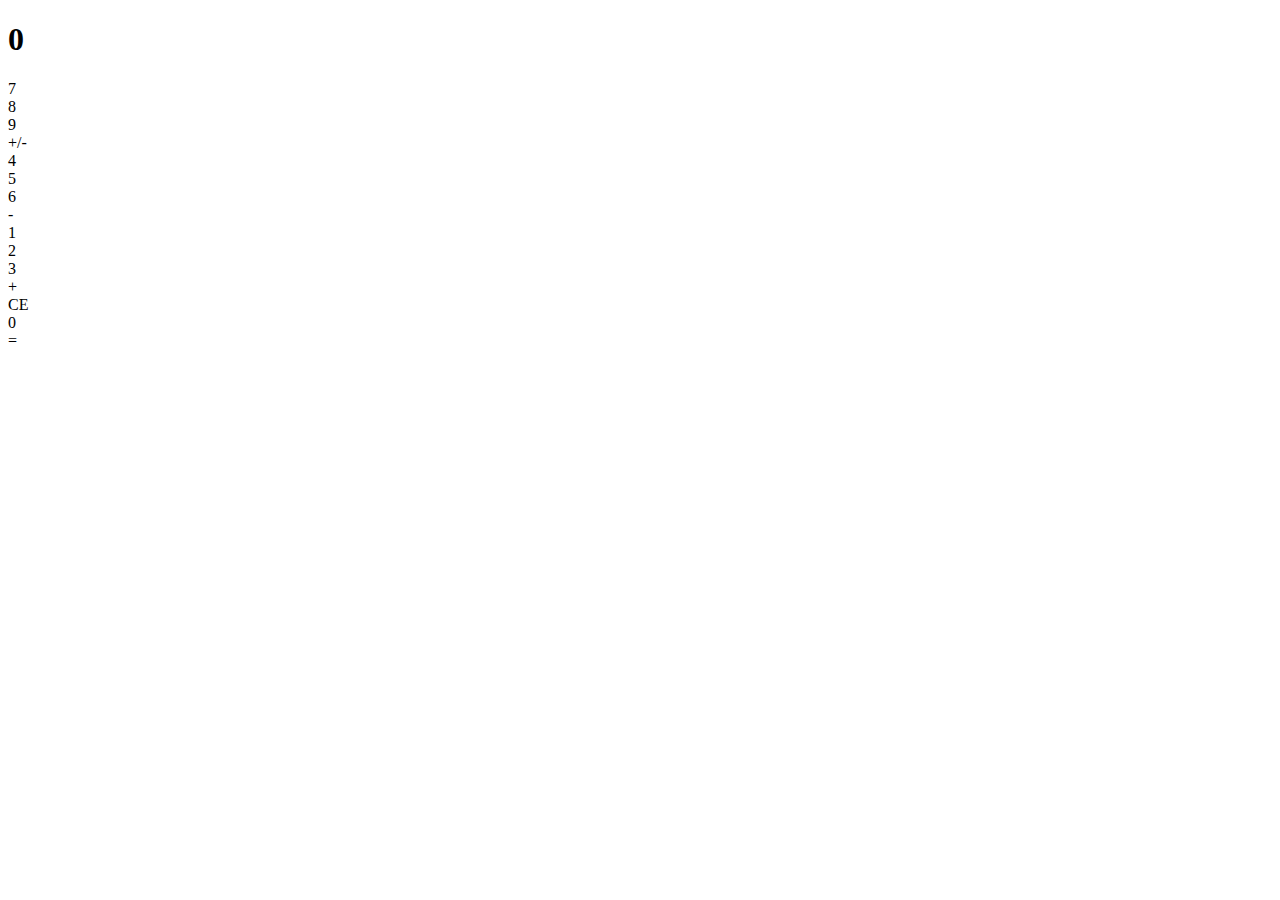
==== WebCalculator/index.html @ 8b533bb9 "Membuat Layout Kalkulator" ====
<!DOCTYPE html>
<html>
  <head>
    <title>Web Calculator</title>
    <link rel="stylesheet" href="assets/style.css" />
  </head>

  <body>
    <div class="flex-container-column">
      <div class="display">
        <h1 id="displayNumber">0</h1>
      </div>
      <div class="flex-container-row">
        <div class="button">7</div>
        <div class="button">8</div>
        <div class="button">9</div>
        <div class="button negative">+/-</div>
      </div>
      <div class="flex-container-row">
        <div class="button">4</div>
        <div class="button">5</div>
        <div class="button">6</div>
        <div class="button operator">-</div>
      </div>
      <div class="flex-container-row">
        <div class="button">1</div>
        <div class="button">2</div>
        <div class="button">3</div>
        <div class="button operator">+</div>
      </div>
      <div class="flex-container-row">
        <div class="button clear">CE</div>
        <div class="button">0</div>
        <div class="button equals">=</div>
      </div>
    </div>
  </body>
</html>
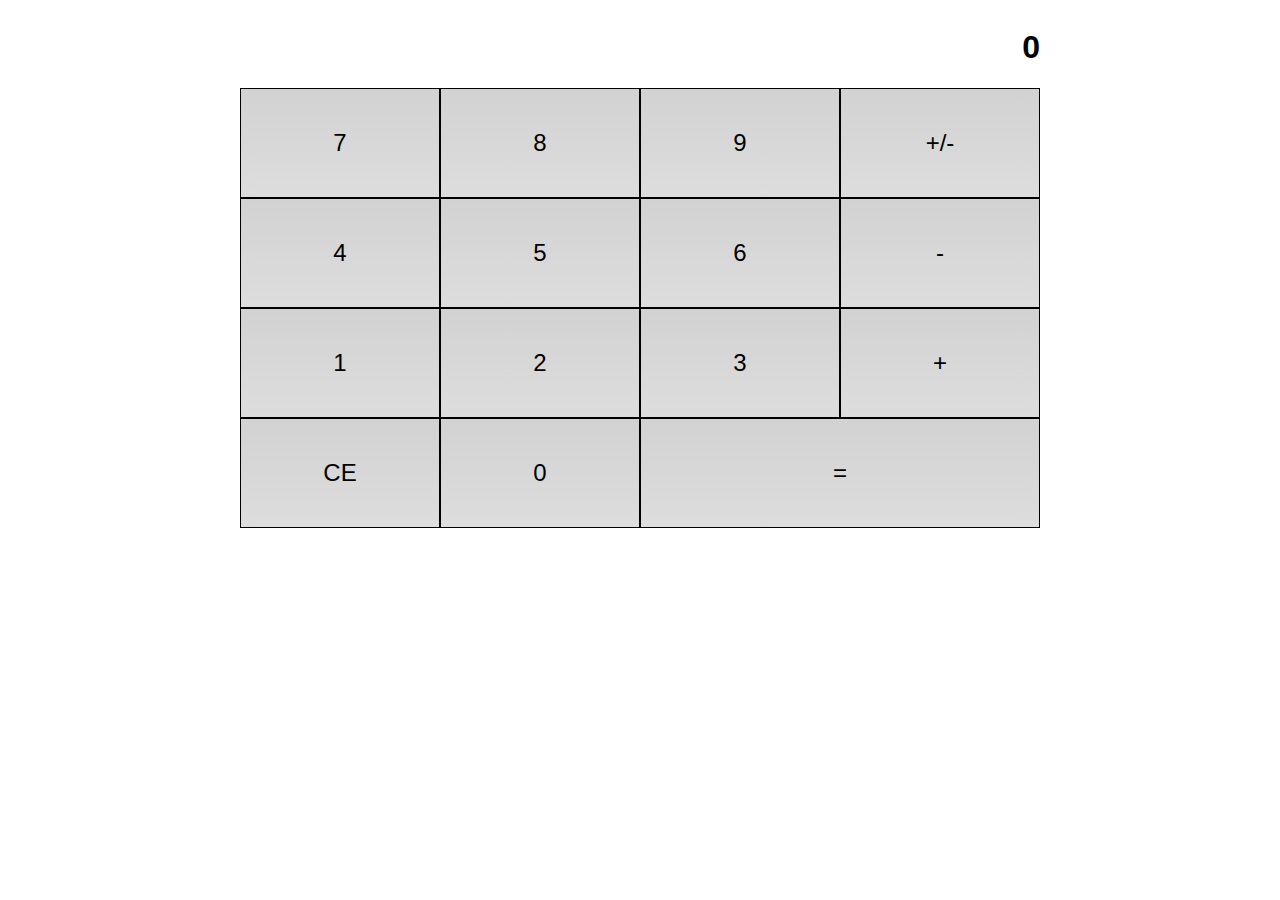
==== commit 9528affa: "Menerapkan Flexbox pada Halaman Kalkulator" ====
--- a/WebCalculator/index.html
+++ b/WebCalculator/index.html
@@ -31,7 +31,7 @@
       <div class="flex-container-row">
         <div class="button clear">CE</div>
         <div class="button">0</div>
-        <div class="button equals">=</div>
+        <div class="button equals double">=</div>
       </div>
     </div>
   </body>
--- a/WebCalculator/assets/style.css
+++ b/WebCalculator/assets/style.css
@@ -0,0 +1,37 @@
+* {
+  box-sizing: border-box;
+}
+
+body {
+  font-family: sans-serif;
+}
+
+.flex-container-column {
+  display: flex;
+  flex-direction: column;
+
+  /* properti pendukung */
+  max-width: 800px;
+  margin: 0 auto;
+  text-align: right;
+}
+
+.flex-container-row {
+  display: flex;
+}
+
+.button {
+  flex-basis: 25%;
+
+  /* properti pendukung */
+  font-size: 1.5em;
+  text-align: center;
+  padding: 40px;
+  border: 1px solid black;
+  background: -webkit-linear-gradient(top, #d2d2d2, #ddd);
+  cursor: pointer;
+}
+
+.double {
+  flex-basis: 50%;
+}
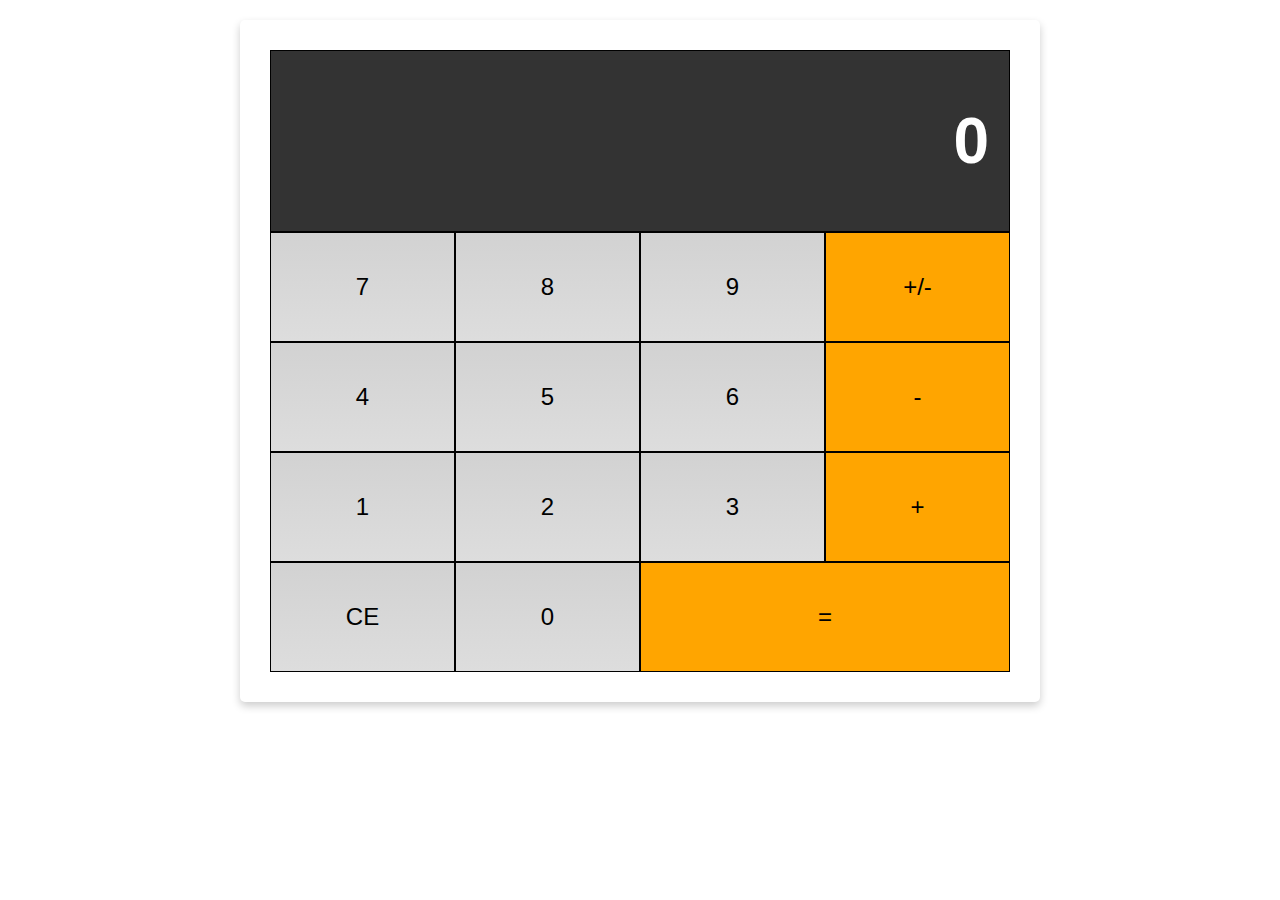
==== commit 33fed20d: "Mempercantik tampilan kalkulator" ====
--- a/WebCalculator/index.html
+++ b/WebCalculator/index.html
@@ -6,7 +6,7 @@
   </head>
 
   <body>
-    <div class="flex-container-column">
+    <div class="flex-container-column card">
       <div class="display">
         <h1 id="displayNumber">0</h1>
       </div>
--- a/WebCalculator/assets/style.css
+++ b/WebCalculator/assets/style.css
@@ -32,6 +32,32 @@
   cursor: pointer;
 }
 
+.button:hover {
+  font-weight: bold;
+}
+
 .double {
   flex-basis: 50%;
 }
+
+.display {
+  color: white;
+  width: 100%;
+  padding: 10px 20px;
+  background-color: #333333;
+  border: 1px solid black;
+  font-size: 2em;
+}
+
+.operator,
+.negative,
+.equals {
+   background: orange;
+}
+
+.card {
+  box-shadow: 0 4px 8px 0 rgba(0, 0, 0, 0.2);
+  border-radius: 5px;
+  padding: 30px;
+  margin-top: 20px;
+}
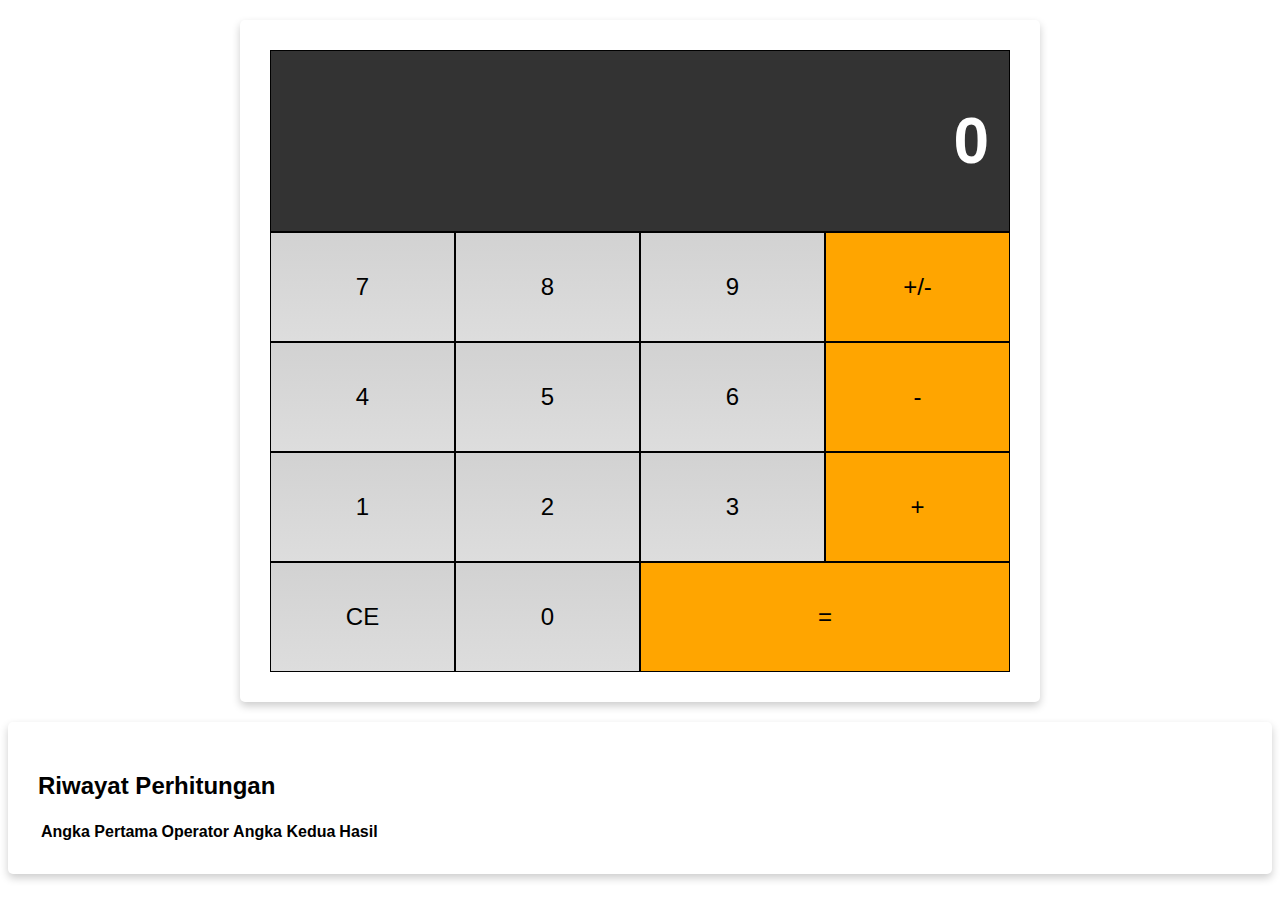
==== commit fa640539: "Menambahkan Riwayat Kalkulasi pada Web Kalkulator" ====
--- a/WebCalculator/index.html
+++ b/WebCalculator/index.html
@@ -3,6 +3,7 @@
   <head>
     <title>Web Calculator</title>
     <link rel="stylesheet" href="assets/style.css" />
+    <meta name="viewport" content="width=device-width, initial-scale=1.0" />
   </head>
 
   <body>
@@ -34,5 +35,22 @@
         <div class="button equals double">=</div>
       </div>
     </div>
+
+    <div class="history card">
+      <h2>Riwayat Perhitungan</h2>
+      <table>
+        <thead>
+          <tr>
+            <th>Angka Pertama</th>
+            <th>Operator</th>
+            <th>Angka Kedua</th>
+            <th>Hasil</th>
+          </tr>
+        </thead>
+        <tbody id="historyList"></tbody>
+      </table>
+    </div>
+
+    <script src="assets/kalkulator.js"></script>
   </body>
 </html>
--- a/WebCalculator/assets/style.css
+++ b/WebCalculator/assets/style.css
@@ -61,3 +61,9 @@
   padding: 30px;
   margin-top: 20px;
 }
+
+@media screen and (max-width: 513px) {
+  .button {
+      padding: 10px;
+  }
+}
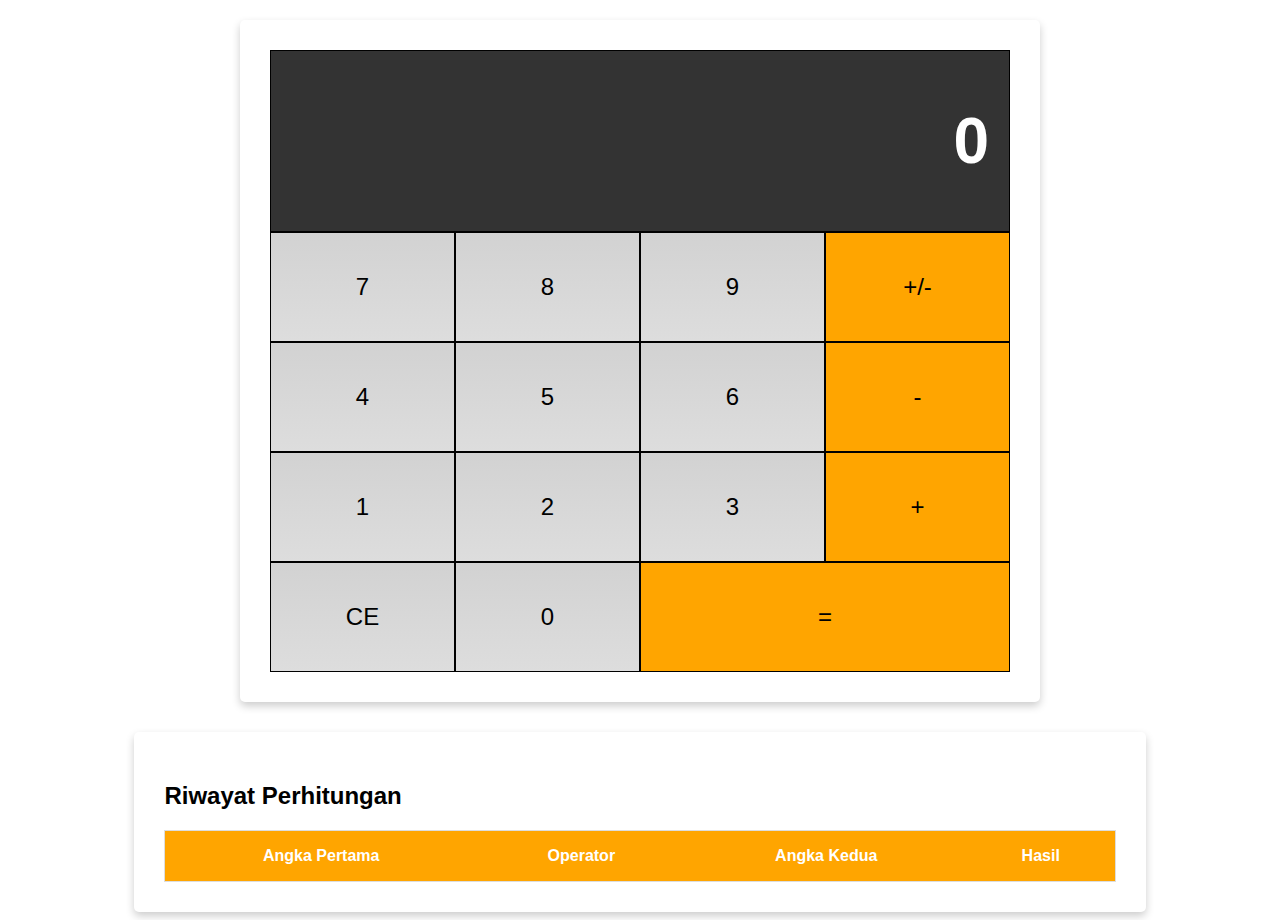
==== commit 7508652f: "Menerapkan localStorage pada Kalkulator" ====
--- a/WebCalculator/index.html
+++ b/WebCalculator/index.html
@@ -51,6 +51,7 @@
       </table>
     </div>
 
+    <script src="assets/storage.js"></script>
     <script src="assets/kalkulator.js"></script>
   </body>
 </html>
--- a/WebCalculator/assets/style.css
+++ b/WebCalculator/assets/style.css
@@ -4,6 +4,28 @@
 
 body {
   font-family: sans-serif;
+}
+
+table {
+  border-collapse: collapse;
+  border-spacing: 0;
+  width: 100%;
+  border: 1px solid #ddd;
+}
+
+th,
+td {
+  text-align: center;
+  padding: 16px;
+}
+
+th {
+  background-color: orange;
+  color: white;
+}
+
+tr:nth-child(even) {
+  background-color: #d2d2d2;
 }
 
 .flex-container-column {
@@ -52,7 +74,7 @@
 .operator,
 .negative,
 .equals {
-   background: orange;
+  background: orange;
 }
 
 .card {
@@ -62,8 +84,17 @@
   margin-top: 20px;
 }
 
+.history {
+  width: 80%;
+  margin: 30px auto 0 auto;
+  overflow: scroll;
+}
+
 @media screen and (max-width: 513px) {
   .button {
-      padding: 10px;
+    padding: 10px;
+  }
+  .history {
+    width: 100%;
   }
 }
